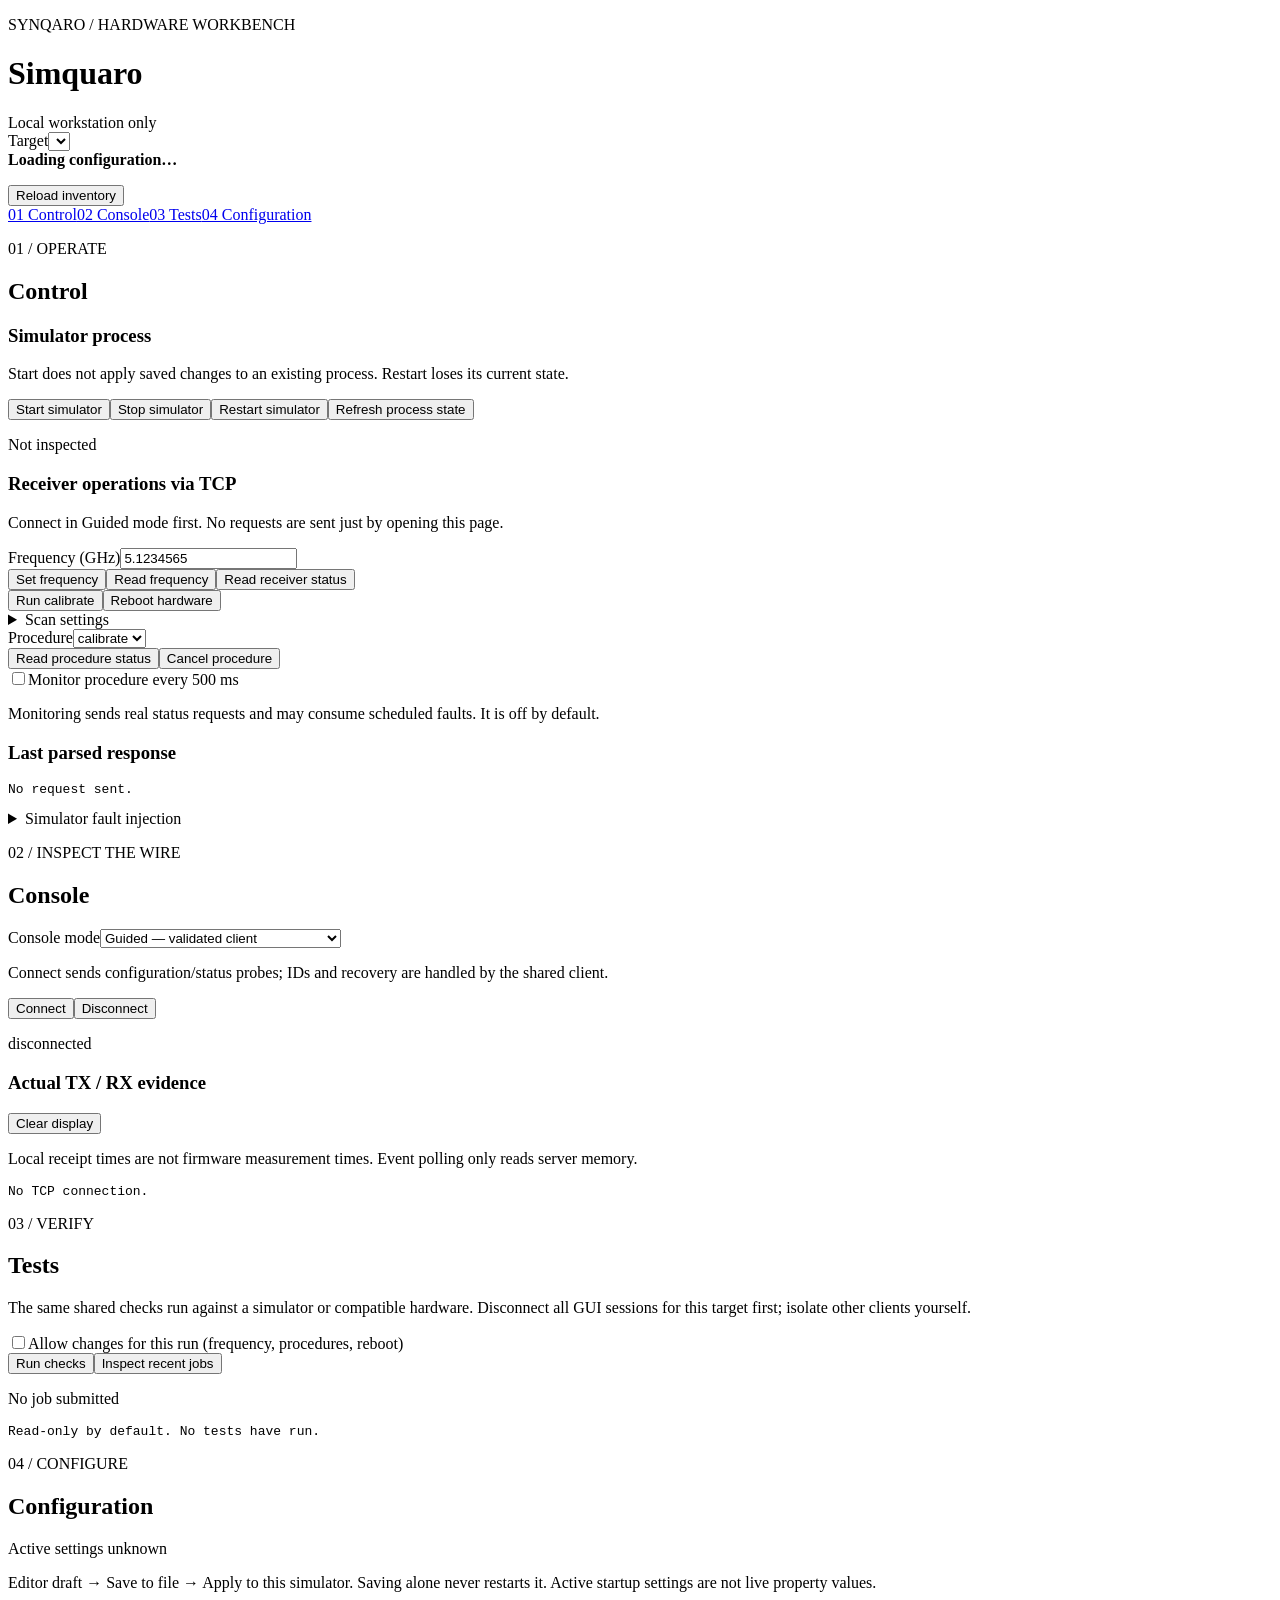
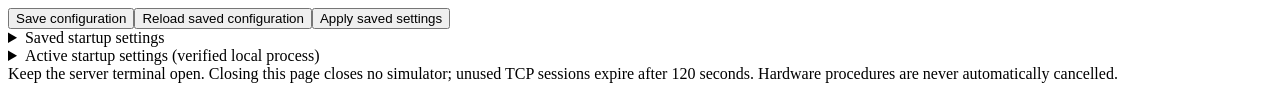
==== src/simquaro/web/static/index.html @ c41496e1 "feat: deliver browser workbench with configuration tests and wire console" ====
<!doctype html>
<html lang="en">
<head>
  <meta charset="utf-8">
  <meta name="viewport" content="width=device-width, initial-scale=1">
  <title>Simquaro — Hardware workbench</title>
  <link rel="stylesheet" href="/static/style.css">
  <script src="/static/app.js" defer></script>
</head>
<body>
  <header class="masthead"><div><p class="eyebrow">SYNQARO / HARDWARE WORKBENCH</p><h1>Simquaro</h1></div><span class="badge">Local workstation only</span></header>
  <main>
    <section class="target-bar" aria-label="Selected target">
      <div><label for="target">Target</label><select id="target"></select></div>
      <div><strong id="target-description">Loading configuration…</strong><p id="target-endpoint"></p></div>
      <button id="reload">Reload inventory</button>
    </section>
    <div id="notice" role="alert" hidden></div>
    <nav aria-label="Workbench sections"><a href="#control">01 Control</a><a href="#console">02 Console</a><a href="#tests">03 Tests</a><a href="#configuration">04 Configuration</a></nav>
    <div class="workspace">
      <section id="control" class="panel">
        <p class="eyebrow">01 / OPERATE</p><h2>Control</h2>
        <div id="simulator-controls">
          <h3>Simulator process</h3><p>Start does not apply saved changes to an existing process. Restart loses its current state.</p>
          <div class="buttons"><button id="start">Start simulator</button><button id="stop">Stop simulator</button><button id="restart" class="warning">Restart simulator</button><button id="refresh-admin">Refresh process state</button></div>
          <p id="runtime-state" class="status">Not inspected</p>
        </div>
        <div id="receiver-controls">
          <h3>Receiver operations <span class="muted">via TCP</span></h3>
          <p>Connect in Guided mode first. No requests are sent just by opening this page.</p>
          <label for="frequency">Frequency (GHz)<input id="frequency" type="text" inputmode="decimal" value="5.1234565" maxlength="64"></label>
          <div class="buttons"><button id="set-frequency">Set frequency</button><button id="get-frequency">Read frequency</button><button id="general-status">Read receiver status</button></div>
          <div class="buttons"><button id="calibrate">Run calibrate</button><button id="reboot" class="warning">Reboot hardware</button></div>
          <details><summary>Scan settings</summary><div class="fields">
            <label for="scan-start">Scan start (GHz)<input id="scan-start" value="5" maxlength="64"></label>
            <label for="scan-stop">Scan stop (GHz)<input id="scan-stop" value="5.2" maxlength="64"></label>
            <label for="scan-dwell">Dwell per point (ms)<input id="scan-dwell" value="1000" maxlength="64"></label>
          </div><p>Ten fixed points; no scientific-data association is guaranteed by this console.</p><button id="scan">Run scan</button></details>
          <div><label for="procedure">Procedure</label><select id="procedure"><option value="calibrate">calibrate</option><option value="scan">scan</option></select></div>
          <div class="buttons"><button id="procedure-status">Read procedure status</button><button id="cancel">Cancel procedure</button></div>
          <label class="check"><input id="monitor" type="checkbox">Monitor procedure every 500 ms</label>
          <p class="hint">Monitoring sends real status requests and may consume scheduled faults. It is off by default.</p>
        </div>
        <h3>Last parsed response</h3><pre id="response" tabindex="0">No request sent.</pre>
        <details id="fault-controls"><summary>Simulator fault injection</summary>
          <button id="refresh-faults">Refresh faults</button>
          <label for="fault">Fault</label><select id="fault"></select><p id="fault-description"></p>
          <div class="buttons"><button id="activate-fault">Activate fault</button><button id="clear-fault">Clear fault</button></div>
          <label for="fault-when">Trigger event</label><select id="fault-when"></select>
          <div class="fields"><label for="fault-times">Occurrences<input id="fault-times" value="1" inputmode="numeric"></label><label for="fault-delay">Delay (ms, delay_response only)<input id="fault-delay" value="3000" inputmode="numeric"></label></div>
          <button id="schedule-fault">Schedule fault</button>
          <label for="rule-id">Pending rule ID<input id="rule-id" maxlength="64"></label><button id="cancel-rule">Cancel scheduled rule</button>
          <pre id="fault-state" tabindex="0">Not inspected. Refresh explicitly.</pre>
        </details>
      </section>
      <section id="console" class="panel">
        <p class="eyebrow">02 / INSPECT THE WIRE</p><h2>Console</h2>
        <label for="mode">Console mode</label><select id="mode"><option value="managed">Guided — validated client</option><option value="line">Literal line — append LF</option><option value="raw">Raw bytes — explicit escapes, no LF</option></select>
        <p id="mode-help">Connect sends configuration/status probes; IDs and recovery are handled by the shared client.</p>
        <div class="buttons"><button id="connect" class="primary">Connect</button><button id="disconnect">Disconnect</button></div>
        <p id="connection-state" class="status" aria-live="polite">disconnected</p><p id="session-revision" class="hint"></p>
        <div id="literal-controls" hidden><label for="literal">Literal request</label><textarea id="literal" rows="4" spellcheck="false" maxlength="262144">#status &lt;id=1&gt;\n</textarea>
          <p>Raw escapes: \n, \r, \t, \xNN, \\. Line mode sends text literally and appends LF. Invalid protocol messages are allowed.</p>
          <button id="send-literal">Send literal request</button>
        </div>
        <div class="section-heading"><h3>Actual TX / RX evidence</h3><button id="clear-log">Clear display</button></div>
        <p class="hint">Local receipt times are not firmware measurement times. Event polling only reads server memory.</p>
        <pre id="wire-log" class="wire" tabindex="0" aria-label="Wire evidence">No TCP connection.</pre>
      </section>
      <section id="tests" class="panel">
        <p class="eyebrow">03 / VERIFY</p><h2>Tests</h2>
        <p>The same shared checks run against a simulator or compatible hardware. Disconnect all GUI sessions for this target first; isolate other clients yourself.</p>
        <label class="check"><input id="allow-changes" type="checkbox">Allow changes for this run (frequency, procedures, reboot)</label>
        <div class="buttons"><button id="run-tests">Run checks</button><button id="recent-jobs">Inspect recent jobs</button></div>
        <p id="job-state" class="status" aria-live="polite">No job submitted</p>
        <pre id="test-report" tabindex="0">Read-only by default. No tests have run.</pre>
      </section>
      <section id="configuration" class="panel">
        <p class="eyebrow">04 / CONFIGURE</p><h2>Configuration</h2>
        <p id="config-path" class="hint"></p><p id="config-source"></p>
        <p id="config-state" class="status">Active settings unknown</p>
        <p>Editor draft → Save to file → Apply to this simulator. Saving alone never restarts it. Active startup settings are not live property values.</p>
        <form id="config-form"><div class="fields" id="config-fields"></div>
          <div class="buttons"><button id="save-config" type="submit">Save configuration</button><button id="reload-config" type="button">Reload saved configuration</button><button id="apply-config" type="button" class="warning">Apply saved settings</button></div>
        </form>
        <details><summary>Saved startup settings</summary><pre id="saved-config" tabindex="0"></pre></details>
        <details><summary>Active startup settings (verified local process)</summary><pre id="active-config" tabindex="0">Unknown</pre></details>
      </section>
    </div>
    <footer>Keep the server terminal open. Closing this page closes no simulator; unused TCP sessions expire after 120 seconds. Hardware procedures are never automatically cancelled.</footer>
  </main>
</body>
</html>
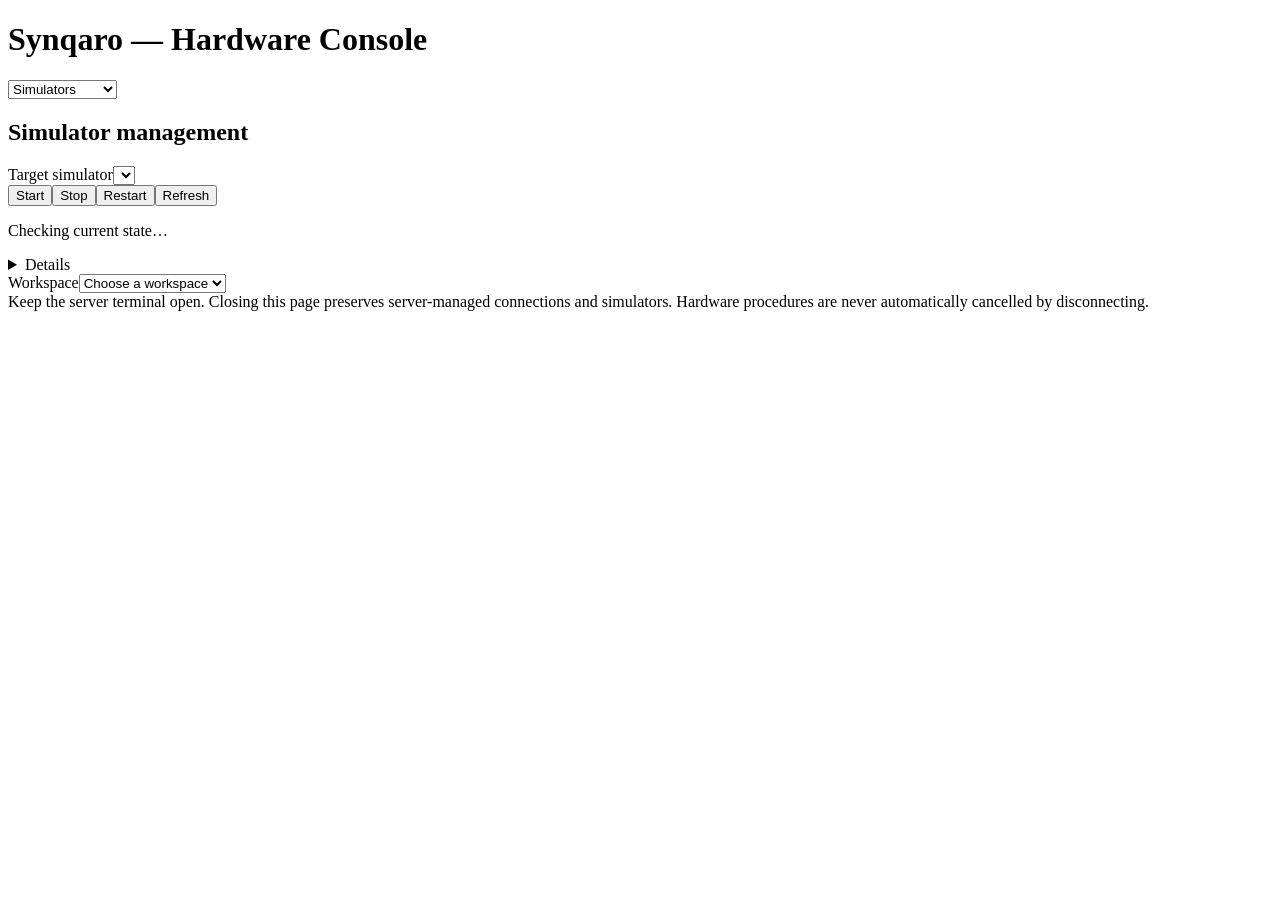
==== commit 8e59a01a: "Redesign hardware console management and persistent sessions" ====
--- a/src/simquaro/web/static/index.html
+++ b/src/simquaro/web/static/index.html
@@ -3,31 +3,32 @@
 <head>
   <meta charset="utf-8">
   <meta name="viewport" content="width=device-width, initial-scale=1">
-  <title>Simquaro — Hardware workbench</title>
+  <title>Synqaro — Hardware Console</title>
   <link rel="stylesheet" href="/static/style.css">
   <script src="/static/app.js" defer></script>
 </head>
 <body>
-  <header class="masthead"><div><p class="eyebrow">SYNQARO / HARDWARE WORKBENCH</p><h1>Simquaro</h1></div><span class="badge">Local workstation only</span></header>
+  <header class="masthead"><h1>Synqaro — Hardware Console</h1><select id="target-kind" aria-label="Target type"><option value="simulator">Simulators</option><option value="hardware">Real hardware</option></select></header>
   <main>
-    <section class="target-bar" aria-label="Selected target">
-      <div><label for="target">Target</label><select id="target"></select></div>
-      <div><strong id="target-description">Loading configuration…</strong><p id="target-endpoint"></p></div>
-      <button id="reload">Reload inventory</button>
+    <section class="panel management" aria-label="Target management">
+      <h2 id="management-title">Simulator management</h2>
+      <div class="target-bar">
+        <div><label id="target-label" for="target">Target simulator</label><select id="target"></select></div>
+        <div class="buttons"><button id="start">Start</button><button id="stop">Stop</button><button id="restart">Restart</button><button id="refresh-admin">Refresh</button></div>
+      </div>
+      <p id="management-status" class="status" aria-live="polite">Checking current state…</p>
+      <details><summary>Details</summary><ul id="management-details"></ul><p class="hint">Stopping this GUI server stops only its managed simulators. External simulators remain running. Closing the browser tab stops neither simulators nor connections.</p></details>
     </section>
     <div id="notice" role="alert" hidden></div>
-    <nav aria-label="Workbench sections"><a href="#control">01 Control</a><a href="#console">02 Console</a><a href="#tests">03 Tests</a><a href="#configuration">04 Configuration</a></nav>
+    <div class="workspace-selector">
+      <div><label for="workspace">Workspace</label><select id="workspace"><option value="">Choose a workspace</option><option value="communication">Communication</option><option value="tests">Test</option><option value="configuration">Configuration</option></select></div>
+      <div id="tool-target-group" hidden><label id="tool-target-label" for="tool-target">Communication target</label><select id="tool-target"></select></div>
+    </div>
+    <p id="workspace-empty" class="hint" hidden>No active targets available. Start a simulator or connect hardware above.</p>
     <div class="workspace">
-      <section id="control" class="panel">
-        <p class="eyebrow">01 / OPERATE</p><h2>Control</h2>
-        <div id="simulator-controls">
-          <h3>Simulator process</h3><p>Start does not apply saved changes to an existing process. Restart loses its current state.</p>
-          <div class="buttons"><button id="start">Start simulator</button><button id="stop">Stop simulator</button><button id="restart" class="warning">Restart simulator</button><button id="refresh-admin">Refresh process state</button></div>
-          <p id="runtime-state" class="status">Not inspected</p>
-        </div>
+      <section id="control" class="panel" hidden>
+        <h2>Receiver operations</h2>
         <div id="receiver-controls">
-          <h3>Receiver operations <span class="muted">via TCP</span></h3>
-          <p>Connect in Guided mode first. No requests are sent just by opening this page.</p>
           <label for="frequency">Frequency (GHz)<input id="frequency" type="text" inputmode="decimal" value="5.1234565" maxlength="64"></label>
           <div class="buttons"><button id="set-frequency">Set frequency</button><button id="get-frequency">Read frequency</button><button id="general-status">Read receiver status</button></div>
           <div class="buttons"><button id="calibrate">Run calibrate</button><button id="reboot" class="warning">Reboot hardware</button></div>
@@ -53,8 +54,8 @@
           <pre id="fault-state" tabindex="0">Not inspected. Refresh explicitly.</pre>
         </details>
       </section>
-      <section id="console" class="panel">
-        <p class="eyebrow">02 / INSPECT THE WIRE</p><h2>Console</h2>
+      <section id="console" class="panel" hidden>
+        <h2>Console</h2>
         <label for="mode">Console mode</label><select id="mode"><option value="managed">Guided — validated client</option><option value="line">Literal line — append LF</option><option value="raw">Raw bytes — explicit escapes, no LF</option></select>
         <p id="mode-help">Connect sends configuration/status probes; IDs and recovery are handled by the shared client.</p>
         <div class="buttons"><button id="connect" class="primary">Connect</button><button id="disconnect">Disconnect</button></div>
@@ -67,7 +68,7 @@
         <p class="hint">Local receipt times are not firmware measurement times. Event polling only reads server memory.</p>
         <pre id="wire-log" class="wire" tabindex="0" aria-label="Wire evidence">No TCP connection.</pre>
       </section>
-      <section id="tests" class="panel">
+      <section id="tests" class="panel" hidden>
         <p class="eyebrow">03 / VERIFY</p><h2>Tests</h2>
         <p>The same shared checks run against a simulator or compatible hardware. Disconnect all GUI sessions for this target first; isolate other clients yourself.</p>
         <label class="check"><input id="allow-changes" type="checkbox">Allow changes for this run (frequency, procedures, reboot)</label>
@@ -75,10 +76,12 @@
         <p id="job-state" class="status" aria-live="polite">No job submitted</p>
         <pre id="test-report" tabindex="0">Read-only by default. No tests have run.</pre>
       </section>
-      <section id="configuration" class="panel">
+      <section id="configuration" class="panel" hidden>
         <p class="eyebrow">04 / CONFIGURE</p><h2>Configuration</h2>
         <p id="config-path" class="hint"></p><p id="config-source"></p>
         <p id="config-state" class="status">Active settings unknown</p>
+        <p id="runtime-state" class="hint"></p>
+        <button id="reload">Reload inventory</button>
         <p>Editor draft → Save to file → Apply to this simulator. Saving alone never restarts it. Active startup settings are not live property values.</p>
         <form id="config-form"><div class="fields" id="config-fields"></div>
           <div class="buttons"><button id="save-config" type="submit">Save configuration</button><button id="reload-config" type="button">Reload saved configuration</button><button id="apply-config" type="button" class="warning">Apply saved settings</button></div>
@@ -87,7 +90,7 @@
         <details><summary>Active startup settings (verified local process)</summary><pre id="active-config" tabindex="0">Unknown</pre></details>
       </section>
     </div>
-    <footer>Keep the server terminal open. Closing this page closes no simulator; unused TCP sessions expire after 120 seconds. Hardware procedures are never automatically cancelled.</footer>
+    <footer>Keep the server terminal open. Closing this page preserves server-managed connections and simulators. Hardware procedures are never automatically cancelled by disconnecting.</footer>
   </main>
 </body>
 </html>
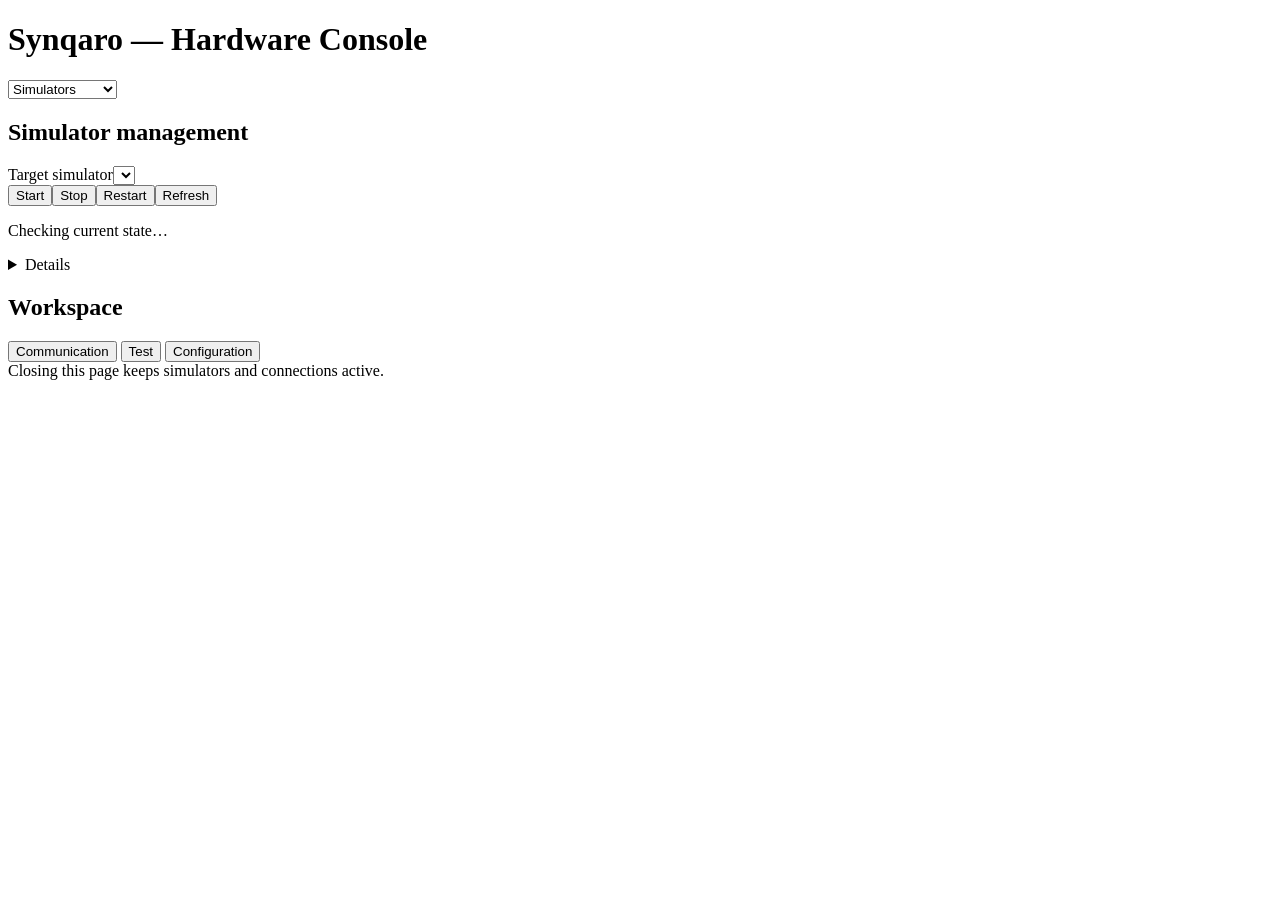
==== commit b485add7: "Polish console alignment and workspace selection" ====
--- a/src/simquaro/web/static/index.html
+++ b/src/simquaro/web/static/index.html
@@ -20,11 +20,16 @@
       <details><summary>Details</summary><ul id="management-details"></ul><p class="hint">Stopping this GUI server stops only its managed simulators. External simulators remain running. Closing the browser tab stops neither simulators nor connections.</p></details>
     </section>
     <div id="notice" role="alert" hidden></div>
-    <div class="workspace-selector">
-      <div><label for="workspace">Workspace</label><select id="workspace"><option value="">Choose a workspace</option><option value="communication">Communication</option><option value="tests">Test</option><option value="configuration">Configuration</option></select></div>
+    <section class="panel workspace-picker" aria-labelledby="workspace-title">
+      <h2 id="workspace-title">Workspace</h2>
+      <div class="buttons" role="group" aria-label="Workspace selection">
+        <button type="button" data-workspace="communication" aria-pressed="false">Communication</button>
+        <button type="button" data-workspace="tests" aria-pressed="false">Test</button>
+        <button type="button" data-workspace="configuration" aria-pressed="false">Configuration</button>
+      </div>
       <div id="tool-target-group" hidden><label id="tool-target-label" for="tool-target">Communication target</label><select id="tool-target"></select></div>
-    </div>
-    <p id="workspace-empty" class="hint" hidden>No active targets available. Start a simulator or connect hardware above.</p>
+      <p id="workspace-empty" class="hint" hidden>No active targets available. Start a simulator or connect hardware above.</p>
+    </section>
     <div class="workspace">
       <section id="control" class="panel" hidden>
         <h2>Receiver operations</h2>
@@ -90,7 +95,7 @@
         <details><summary>Active startup settings (verified local process)</summary><pre id="active-config" tabindex="0">Unknown</pre></details>
       </section>
     </div>
-    <footer>Keep the server terminal open. Closing this page preserves server-managed connections and simulators. Hardware procedures are never automatically cancelled by disconnecting.</footer>
+    <footer>Closing this page keeps simulators and connections active.</footer>
   </main>
 </body>
 </html>
